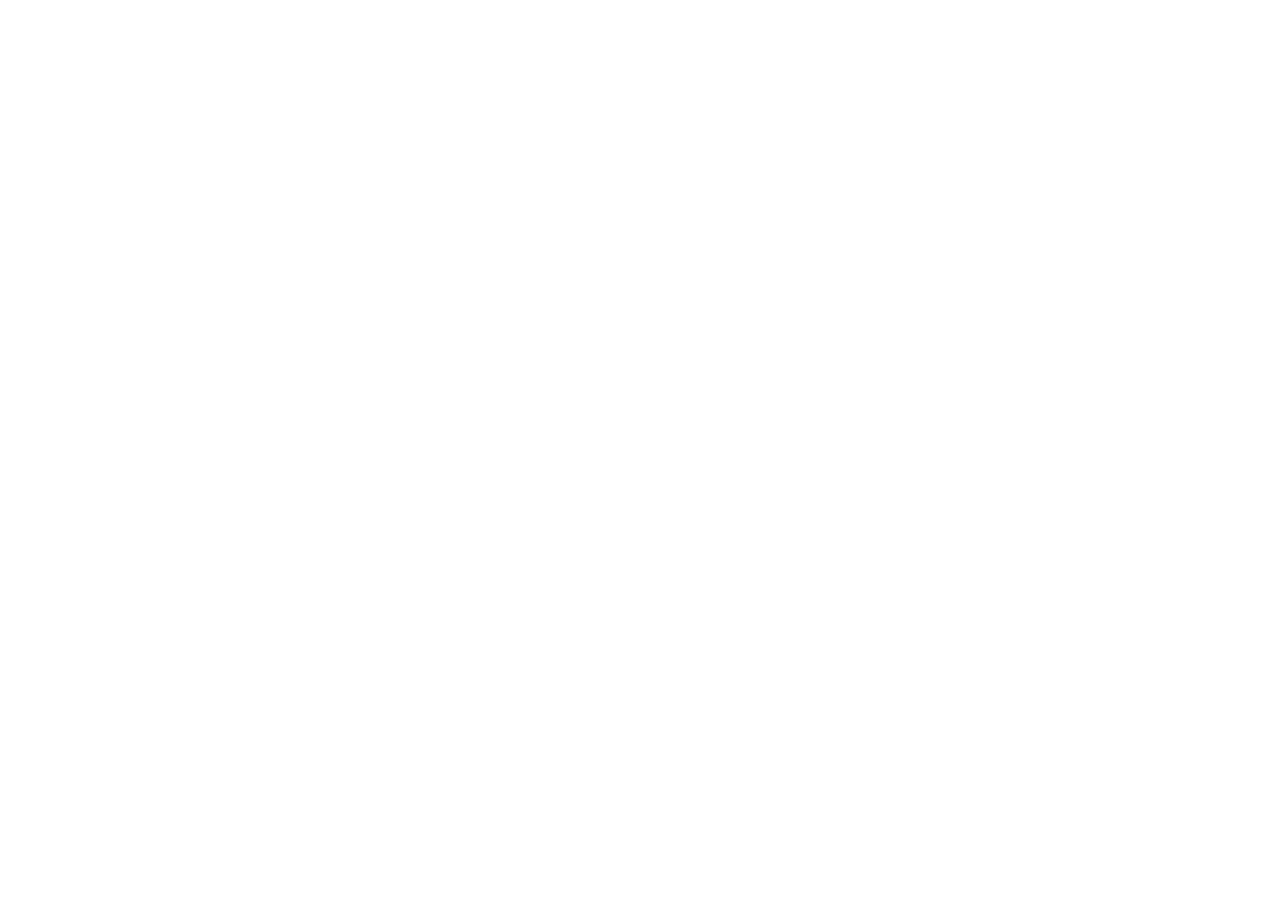
==== index.html @ b1da3a27 "fix: moving index html to root folder for deploy" ====
<!DOCTYPE html>
<html lang="en">
  <head>
    <meta charset="UTF-8" />
    <meta name="viewport" content="width=device-width, initial-scale=1.0" />
    <title>Task 1</title>
    <link rel="stylesheet" href="./index.css" />
  </head>
  <body>
    <div class="card-slider">
      <div class="card">
        <div class="card-image"></div>
        <div class="card-description">
          <div class="card-description-image"></div>
          <div
            style="display: flex; flex-direction: column; width: 100%; gap: 5px"
          >
            <div class="card-title"></div>
            <div class="card-summary"></div>
          </div>
        </div>
      </div>
      <div class="card active">
        <div class="card-image"></div>
        <div class="card-description">
          <div class="card-description-image"></div>
          <div
            style="display: flex; flex-direction: column; width: 100%; gap: 5px"
          >
            <div class="card-title"></div>
            <div class="card-summary"></div>
          </div>
        </div>
      </div>
        <div class="card-image"></div>
        <div class="card-description">
          <div class="card-description-image"></div>
          <div
            style="display: flex; flex-direction: column; width: 100%; gap: 5px"
          >
            <div class="card-title"></div>
            <div class="card-summary"></div>
          </div>
        </div>
      </div>
      <div class="card">
        <div class="card-image"></div>
        <div class="card-description">
          <div class="card-description-image"></div>
          <div
            style="display: flex; flex-direction: column; width: 100%; gap: 5px"
          >
            <div class="card-title"></div>
            <div class="card-summary"></div>
          </div>
        </div>
      </div>
      <div class="card">
        <div class="card-image"></div>
        <div class="card-description">
          <div class="card-description-image"></div>
          <div
            style="display: flex; flex-direction: column; width: 100%; gap: 5px"
          >
            <div class="card-title"></div>
            <div class="card-summary"></div>
          </div>
        </div>
      </div>
      <div class="card">
        <div class="card-image"></div>
        <div class="card-description">
          <div class="card-description-image"></div>
          <div
            style="display: flex; flex-direction: column; width: 100%; gap: 5px"
          >
            <div class="card-title"></div>
            <div class="card-summary"></div>
          </div>
        </div>
      </div>
    </div>
    <script src="./index.js"></script>
  </body>
</html>
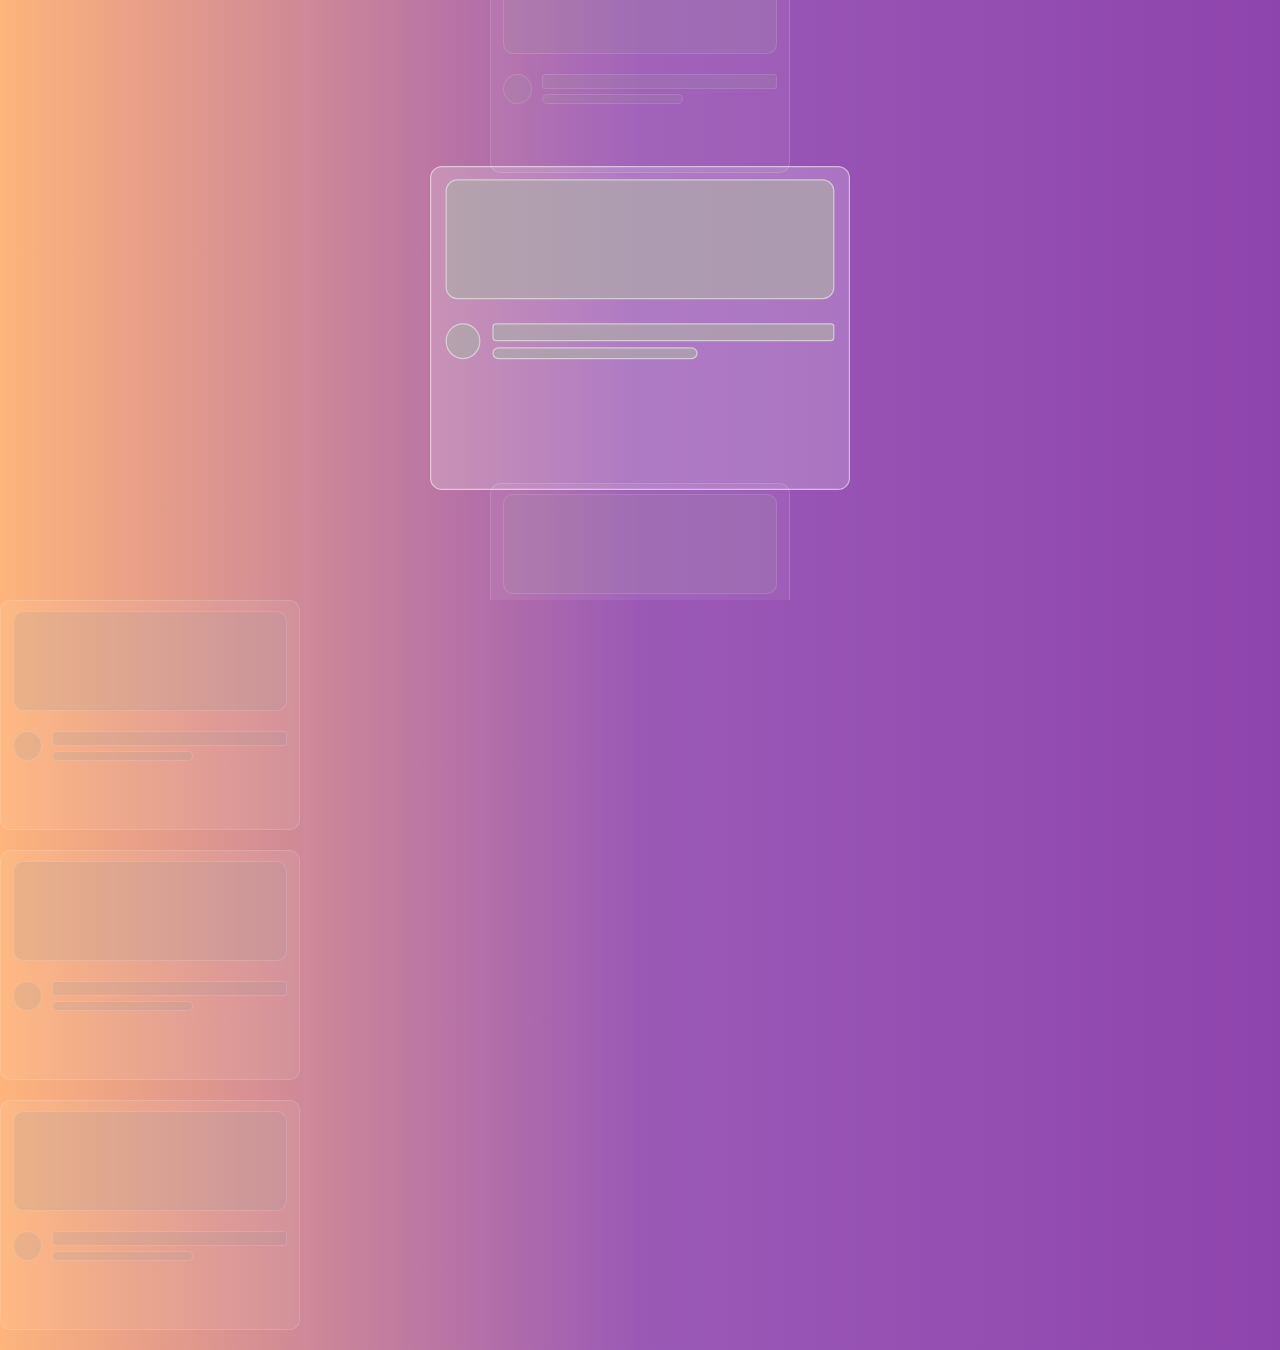
==== commit ff9630b5: "fix: moving index html to root folder for deploy" ====
--- a/index.html
+++ b/index.html
@@ -4,7 +4,7 @@
     <meta charset="UTF-8" />
     <meta name="viewport" content="width=device-width, initial-scale=1.0" />
     <title>Task 1</title>
-    <link rel="stylesheet" href="./index.css" />
+    <link rel="stylesheet" href="css/index.css" />
   </head>
   <body>
     <div class="card-slider">
@@ -80,6 +80,6 @@
         </div>
       </div>
     </div>
-    <script src="./index.js"></script>
+    <script src="js/index.js"></script>
   </body>
 </html>
--- a/css/index.css
+++ b/css/index.css
@@ -0,0 +1,90 @@
+* {
+    box-sizing: border-box;
+    padding: 0;
+    margin: 0;
+}
+
+body {
+    background: linear-gradient(to right,
+            #feb47b,
+            #9b59b6,
+            #8e44ad);
+}
+
+.card-slider {
+    height: 600px;
+    padding: 10px 20px;
+    overflow-y: auto;
+    margin: 0 auto;
+    display: flex;
+    flex-direction: column;
+    align-items: center;
+    user-select: none;
+    scrollbar-width: none;
+    -ms-overflow-style: none;
+}
+
+.card-slider::-webkit-scrollbar {
+    display: none;
+}
+
+.card {
+    height: 230px;
+    width: 300px;
+    margin-bottom: 20px;
+    flex-shrink: 0;
+    background-color: rgba(255, 255, 255, 0.2);
+    border: 1px solid rgba(255, 255, 255, 0.5);
+    transition: transform 0.3s ease, height 0.3s ease;
+    border-radius: 10px;
+    opacity: 0.3;
+    padding: 10px 12px;
+}
+
+.card.active {
+    transform: scale(1.2);
+    height: 270px;
+    width: 350px;
+    opacity: 1;
+    line-height: 150px;
+}
+
+.card-image {
+    background-color: rgba(172, 170, 170, 0.7);
+    border: 1px solid rgba(255, 255, 255, 0.5);
+    height: 100px;
+    width: 100%;
+    border-radius: 10px;
+}
+
+.card-description-image,
+.card-title,
+.card-summary {
+    background-color: rgba(172, 170, 170, 0.7);
+    border: 1px solid rgba(255, 255, 255, 0.5);
+}
+
+.card-description {
+    display: flex;
+    gap: 10px;
+    margin-top: 20px;
+    width: 100%;
+}
+
+.card-description .card-description-image {
+    height: 30px;
+    width: 33px;
+    border-radius: 50%;
+}
+
+.card-description .card-title {
+    width: 100%;
+    height: 15px;
+    border-radius: 3px;
+}
+
+.card-description .card-summary {
+    width: 60%;
+    height: 10px;
+    border-radius: 10px;
+}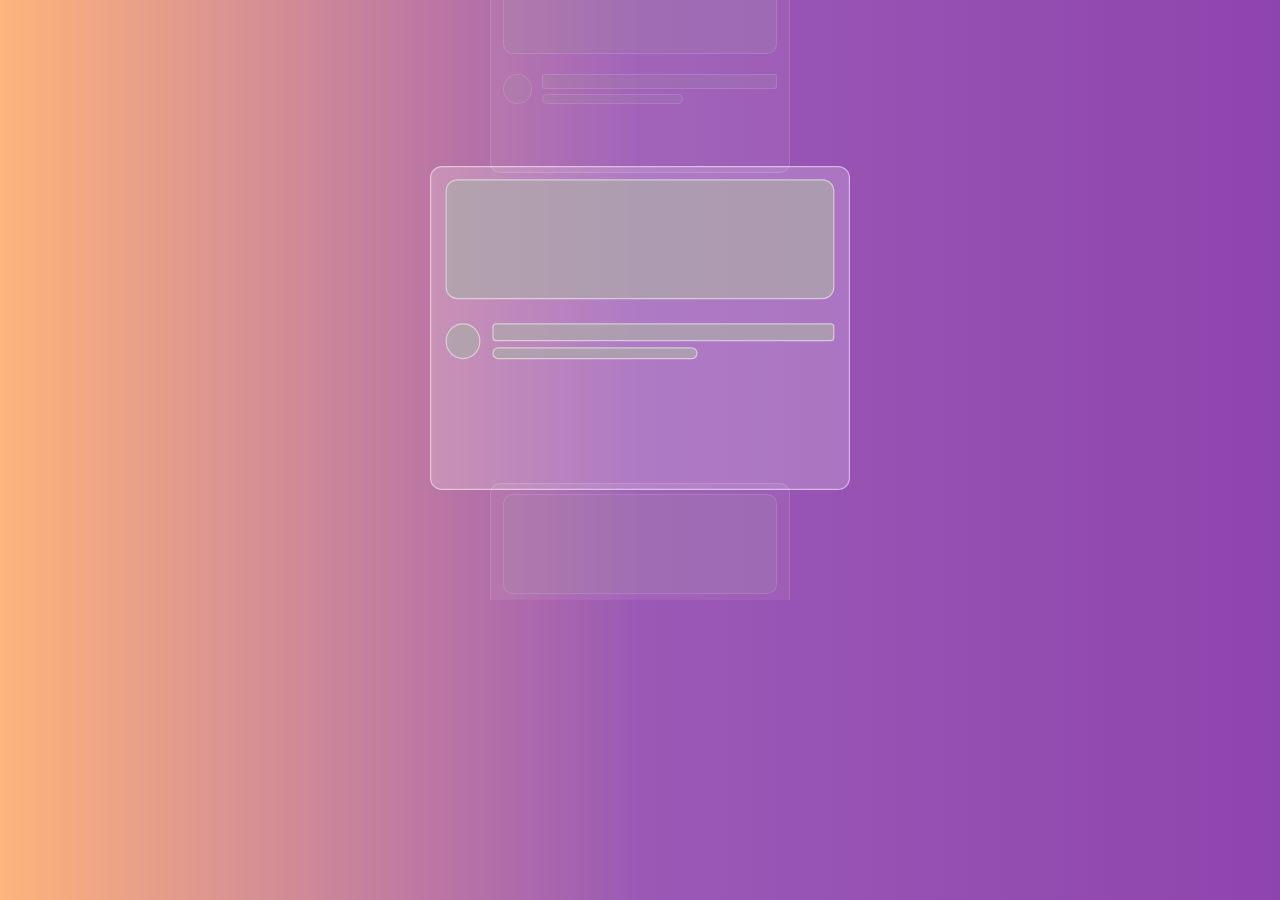
==== commit d4bc90b5: "fix: fixed card dublicates" ====
--- a/index.html
+++ b/index.html
@@ -21,17 +21,6 @@
         </div>
       </div>
       <div class="card active">
-        <div class="card-image"></div>
-        <div class="card-description">
-          <div class="card-description-image"></div>
-          <div
-            style="display: flex; flex-direction: column; width: 100%; gap: 5px"
-          >
-            <div class="card-title"></div>
-            <div class="card-summary"></div>
-          </div>
-        </div>
-      </div>
         <div class="card-image"></div>
         <div class="card-description">
           <div class="card-description-image"></div>
@@ -80,6 +69,6 @@
         </div>
       </div>
     </div>
-    <script src="js/index.js"></script>
+    <script src="js/script.js"></script>
   </body>
 </html>
